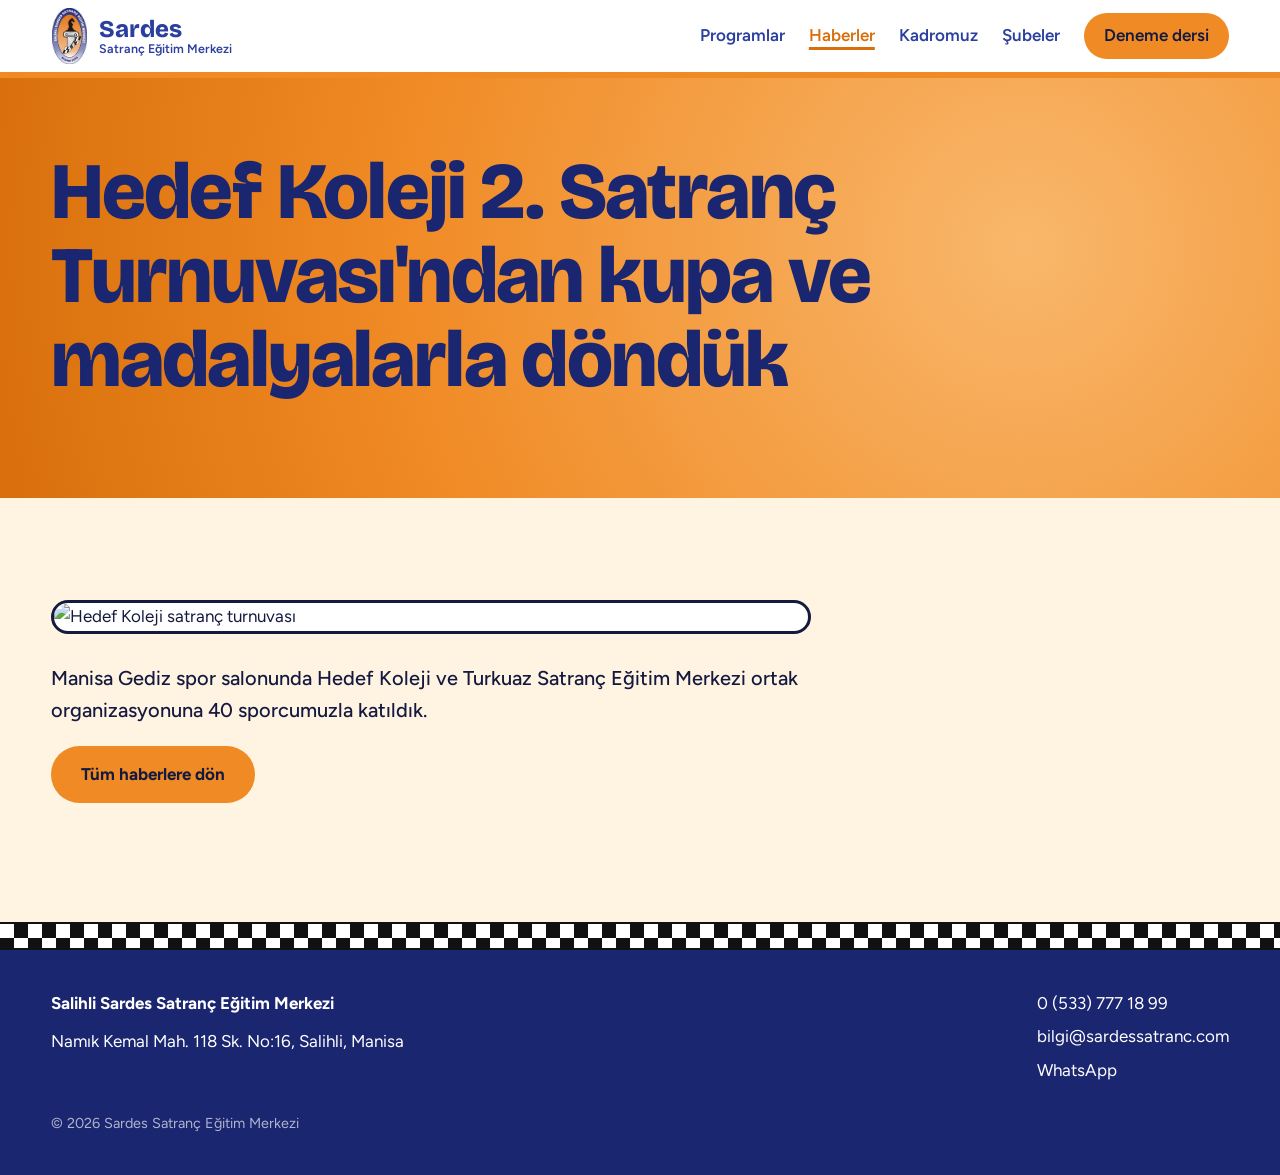
==== haber-hedef-koleji.html @ 55fed1d1 "Add files via upload" ====
<!doctype html>
<html lang="tr">
<head>
<meta charset="utf-8">
<meta name="viewport" content="width=device-width, initial-scale=1">
<title>Hedef Koleji Turnuvası | Sardes Satranç</title>
<meta name="description" content="Hedef Koleji 2. Satranç Turnuvası'ndan kupa ve madalyalarla döndük.">
<link rel="preconnect" href="https://fonts.googleapis.com">
<link rel="preconnect" href="https://fonts.gstatic.com" crossorigin>
<link href="https://fonts.googleapis.com/css2?family=Bricolage+Grotesque:opsz,wght@12..96,500;12..96,700;12..96,800&family=Figtree:wght@400;500;600;700&display=swap" rel="stylesheet">
<link rel="stylesheet" href="style.css">
</head>
<body>

<header class="site-header" id="top">
  <a class="brand" href="index.html" aria-label="Sardes Satranç Eğitim Merkezi ana sayfa">
    <span class="brand-mark">
      <img src="logo.jpg" alt="" width="36" height="56" onerror="this.parentNode.classList.add('no-logo');this.remove()">
      <span class="fallback-knight" aria-hidden="true">♞</span>
    </span>
    <span class="brand-text"><strong>Sardes</strong><small>Satranç Eğitim Merkezi</small></span>
  </a>
  <button class="nav-toggle" aria-expanded="false" aria-controls="nav">Menü</button>
  <nav id="nav" class="nav">
    <a href="index.html#programlar">Programlar</a>
    <a href="haberler.html" aria-current="page">Haberler</a>
    <a href="kadromuz.html">Kadromuz</a>
    <a href="index.html#subeler">Şubeler</a>
    <a class="nav-cta" href="index.html#kayit">Deneme dersi</a>
  </nav>
</header>

<main>
  <section class="page-hero"><h1>Hedef Koleji 2. Satranç Turnuvası'ndan kupa ve madalyalarla döndük</h1></section>
  <section class="page-body">
    <article class="news-detail">
      <img src="https://sardessatranc.com/img/remote/ZUPDEe.jpg" alt="Hedef Koleji satranç turnuvası" loading="lazy">
      <p class="lead">Manisa Gediz spor salonunda Hedef Koleji ve Turkuaz Satranç Eğitim Merkezi ortak organizasyonuna 40 sporcumuzla katıldık.</p>
      <p><a class="btn btn-orange" href="haberler.html">Tüm haberlere dön</a></p>
    </article>
  </section>
</main>

<div class="flag" aria-hidden="true"></div>

<footer class="site-footer">
  <div>
    <strong>Salihli Sardes Satranç Eğitim Merkezi</strong>
    <p>Namık Kemal Mah. 118 Sk. No:16, Salihli, Manisa</p>
  </div>
  <div>
    <a href="tel:+905337771899">0 (533) 777 18 99</a>
    <a href="mailto:bilgi@sardessatranc.com">bilgi@sardessatranc.com</a>
    <a href="https://wa.me/905337771899">WhatsApp</a>
  </div>
  <p class="copy">© <span id="year"></span> Sardes Satranç Eğitim Merkezi</p>
</footer>

<script src="script.js"></script>
</body>
</html>
---- style.css ----
:root{
  --blue:#2B3F9E;
  --navy:#1B2670;
  --orange:#F08A24;
  --orange-light:#F9B76B;
  --orange-deep:#D86F0C;
  --cream:#FFF3E2;
  --ink:#141A3F;
  --white:#fff;
  --gutter:clamp(16px,4vw,56px);
  --radius:22px;
}
*{box-sizing:border-box}
html{scroll-behavior:smooth}
@media (prefers-reduced-motion:reduce){html{scroll-behavior:auto}*{transition:none!important;animation:none!important}}
body{margin:0;font-family:"Figtree",system-ui,sans-serif;color:var(--ink);background:var(--white);line-height:1.6;font-size:1.0625rem}
img{max-width:100%;display:block}
a{color:inherit}
:focus-visible{outline:3px solid var(--navy);outline-offset:3px}
h1,h2,h3{font-family:"Bricolage Grotesque","Figtree",system-ui,sans-serif;font-weight:800;line-height:1.05;margin:0 0 .5em;letter-spacing:-.02em}
h1{font-size:clamp(2.5rem,6.4vw,5rem)}
h2{font-size:clamp(1.9rem,4vw,3rem)}
h3{font-size:1.6rem}
p{margin:0 0 1em;max-width:62ch}

/* damalı bayrak şeridi */
.flag{height:28px;background:conic-gradient(#111 25%,#fff 0 50%,#111 0 75%,#fff 0) 0 0/28px 28px;border-block:2px solid #111}

/* header */
.site-header{position:sticky;top:0;z-index:20;display:flex;align-items:center;justify-content:space-between;gap:16px;padding:8px var(--gutter);background:var(--white);border-bottom:6px solid var(--orange);flex-wrap:wrap}
.brand{display:flex;align-items:center;gap:12px;text-decoration:none}
.brand-mark{width:36px;height:56px;display:grid;place-items:center}
.brand-mark img{width:36px;height:56px;object-fit:contain}
.fallback-knight{display:none;font-size:2rem;color:var(--white);width:44px;height:56px;border-radius:50%;background:var(--blue);place-items:center}
.brand-mark.no-logo .fallback-knight{display:grid}
.brand-text{display:flex;flex-direction:column;line-height:1.1;color:var(--blue)}
.brand-text strong{font-family:"Bricolage Grotesque",sans-serif;font-weight:800;font-size:1.5rem}
.brand-text small{font-size:.78rem;font-weight:600}
.nav{display:flex;align-items:center;gap:24px}
.nav a{text-decoration:none;font-weight:600;color:var(--blue)}
.nav a:hover{color:var(--orange-deep)}
.nav-cta{background:var(--orange);color:var(--ink)!important;padding:9px 20px;border-radius:999px}
.nav-cta:hover{background:var(--blue);color:var(--white)!important}
.nav-toggle{display:none;background:none;border:2px solid var(--blue);color:var(--blue);padding:8px 16px;border-radius:999px;font:inherit;font-weight:600;cursor:pointer}
@media (max-width:860px){
  .nav-toggle{display:block}
  .nav{display:none;width:100%;flex-direction:column;align-items:flex-start;gap:12px;padding:12px 0}
  .nav.open{display:flex}
}

/* buttons */
.btn{display:inline-block;padding:13px 28px;border-radius:999px;font:inherit;font-weight:700;text-decoration:none;border:2px solid transparent;cursor:pointer}
.btn-blue{background:var(--blue);color:var(--white)}
.btn-blue:hover{background:var(--navy)}
.btn-orange{background:var(--orange);color:var(--ink)}
.btn-orange:hover{background:var(--orange-deep);color:var(--white)}
.btn-white{background:var(--white);color:var(--blue)}
.btn-white:hover{background:var(--orange)}
.btn-outline{border-color:currentColor;background:transparent}
.btn-outline:hover{background:rgba(255,255,255,.18)}
.text-link{font-weight:700;color:var(--blue);margin-right:18px}

/* hero */
.hero{display:grid;grid-template-columns:minmax(0,1.3fr) minmax(0,.7fr);gap:clamp(24px,5vw,80px);align-items:center;padding:clamp(40px,7vw,96px) var(--gutter);background:radial-gradient(circle at 80% 40%,var(--orange-light),var(--orange) 60%,var(--orange-deep));color:var(--navy)}
.hero h1{color:var(--navy)}
.lead{font-size:1.25rem;font-weight:500;color:var(--ink)}
.hero-actions{display:flex;gap:14px;flex-wrap:wrap;margin-top:28px}
.hero .btn-outline{color:var(--navy)}
.plaque{justify-self:center;background:var(--white);padding:18px;border-radius:200px 200px 28px 28px;border:4px solid var(--blue);box-shadow:12px 12px 0 var(--navy);width:min(100%,300px);transform:rotate(2deg)}
.plaque img{width:100%;height:auto;border-radius:180px 180px 12px 12px}
@media (max-width:860px){.hero{grid-template-columns:1fr}.plaque{width:min(70%,240px);transform:none;order:-1;justify-self:start}}

/* sections */
section{padding:clamp(48px,8vw,104px) var(--gutter)}
.section-title{margin-bottom:36px}

.programs{background:var(--cream)}
.tiles{display:grid;grid-template-columns:1.4fr 1fr;gap:24px}
.tile{border-radius:var(--radius);overflow:hidden}
.tile-body{padding:clamp(24px,4vw,48px)}
.tile-chess{background:var(--orange-light);border:3px solid var(--ink);background-image:conic-gradient(rgba(240,138,36,.16) 25%,transparent 0 50%,rgba(240,138,36,.16) 0 75%,transparent 0);background-size:64px 64px}
.tile-chess ul{padding-left:1.2em;margin:0 0 24px}
.tile-chess li{margin-bottom:.4em}
.tile-chess .tile-body{background:linear-gradient(90deg,var(--orange-light) 62%,transparent)}
.tile-robot{background:var(--orange);color:var(--navy);align-self:end;border:3px solid var(--ink)}
@media (max-width:860px){.tiles{grid-template-columns:1fr}}

.puzzle-section{display:grid;grid-template-columns:minmax(0,1fr) minmax(0,1fr);gap:clamp(24px,5vw,80px);align-items:center;background:var(--orange);color:var(--navy)}
.puzzle-msg{font-weight:700;font-size:1.15rem;min-height:1.7em}
.puzzle-actions{display:flex;gap:12px;flex-wrap:wrap}
.puzzle-actions .btn-outline{color:var(--navy)}
.puzzle-actions .btn-orange{background:var(--navy);color:var(--white)}
.board{display:grid;grid-template-columns:repeat(8,1fr);grid-template-rows:repeat(8,1fr);aspect-ratio:1;width:100%;max-width:540px;justify-self:center;border:6px solid var(--white);border-radius:12px;overflow:hidden;box-shadow:12px 12px 0 var(--navy)}
.sq{border:0;padding:0;min-width:0;min-height:0;overflow:hidden;display:grid;place-items:center;font-size:clamp(1.5rem,5vw,3rem);line-height:1;cursor:pointer;font-family:"Segoe UI Symbol","Noto Sans Symbols 2","Apple Symbols",sans-serif}
.sq.l{background:var(--cream)}
.sq.d{background:var(--blue)}
.sq.sel{box-shadow:inset 0 0 0 4px var(--orange)}
.sq.hint{box-shadow:inset 0 0 0 4px var(--orange-light)}
.sq.mate{background:#D94A4A}
.pc.w{color:#fff;text-shadow:0 0 2px #000,0 0 2px #000,0 1px 1px #000}
.pc.b{color:#0B0F26}
@media (max-width:860px){.puzzle-section{grid-template-columns:1fr}}

.facts{display:flex;gap:clamp(24px,6vw,80px);flex-wrap:wrap;margin-bottom:56px}
.fact{display:flex;flex-direction:column;max-width:20ch;font-weight:600}
.fact-num{font-family:"Bricolage Grotesque",sans-serif;font-weight:800;font-size:clamp(3.4rem,8vw,6.4rem);line-height:.95;color:var(--orange);-webkit-text-stroke:2px var(--navy);letter-spacing:-.03em}
.news-item{display:grid;grid-template-columns:minmax(0,1fr) minmax(0,1.2fr);gap:clamp(20px,4vw,48px);align-items:center;max-width:1100px;margin-bottom:56px}
.news-item img{border-radius:var(--radius);width:100%;aspect-ratio:4/3;object-fit:cover;background:var(--cream);border:3px solid var(--ink)}
@media (max-width:760px){.news-item{grid-template-columns:1fr}}
.athletes{list-style:none;padding:0;margin:0;display:flex;gap:28px;flex-wrap:wrap}
.athletes li{display:flex;flex-direction:column;align-items:center;gap:10px;font-weight:700}
.athletes img{width:120px;height:120px;border-radius:50%;object-fit:cover;background:var(--cream);border:4px solid var(--orange)}

.story{background:var(--orange-light)}
.story-inner{max-width:780px;margin:0 auto}
.story-inner h2{color:var(--blue)}
.story-inner p{font-size:1.2rem}

.branch-grid{display:grid;grid-template-columns:repeat(auto-fit,minmax(280px,1fr));gap:24px}
.branch{background:var(--cream);border:3px solid var(--orange);border-radius:var(--radius);padding:clamp(20px,3vw,32px)}
.branch h3{color:var(--blue)}

.signup{background:var(--orange-deep)}
.signup-inner{display:grid;grid-template-columns:1fr 1fr;gap:clamp(24px,5vw,80px);max-width:1100px;margin:0 auto;align-items:start}
.signup h2,.signup-inner>div p{color:var(--white)}
@media (max-width:860px){.signup-inner{grid-template-columns:1fr}}
.form{display:grid;gap:16px;background:var(--white);padding:clamp(18px,3vw,32px);border-radius:var(--radius);border:3px solid var(--ink);box-shadow:10px 10px 0 var(--navy)}
.form label{display:grid;gap:6px;font-weight:700;font-size:.95rem}
.form input,.form select{font:inherit;padding:12px 14px;border:2px solid #C9D0EA;border-radius:12px;background:var(--white)}
.form input:focus,.form select:focus{border-color:var(--blue);outline:none}
.form-error{color:#B3261E;margin:0;min-height:1.4em;font-weight:700}

.site-footer{display:flex;flex-wrap:wrap;gap:24px 56px;justify-content:space-between;padding:40px var(--gutter);background:var(--navy);color:var(--white)}
.site-footer p{margin:.3em 0 0}
.site-footer div{display:flex;flex-direction:column;gap:6px}
.site-footer a{text-decoration:none}
.site-footer a:hover{color:var(--orange)}
.copy{width:100%;opacity:.65;font-size:.9rem}

/* alt sayfalar */
.page-hero{background:radial-gradient(circle at 80% 40%,var(--orange-light),var(--orange) 60%,var(--orange-deep));color:var(--navy);padding-block:clamp(36px,6vw,72px)}
.page-hero h1{margin-bottom:.3em}
.page-body{background:var(--cream);min-height:40vh}
.nav a[aria-current="page"]:not(.nav-cta){color:var(--orange-deep);text-decoration:underline;text-decoration-thickness:3px;text-underline-offset:6px}
.staff-grid{display:grid;grid-template-columns:repeat(auto-fit,minmax(240px,300px));gap:28px}
.staff{background:var(--white);border:3px solid var(--ink);border-radius:var(--radius);padding:20px;box-shadow:8px 8px 0 var(--orange)}
.staff img{width:100%;aspect-ratio:1;object-fit:cover;border-radius:14px;background:var(--cream);margin-bottom:16px}
.staff h2{font-size:1.5rem;margin-bottom:.2em}
.staff .role{font-weight:700;color:var(--orange-deep);margin-bottom:.6em}
.news-detail{max-width:760px}
.news-detail img{width:100%;border-radius:var(--radius);border:3px solid var(--ink);margin-bottom:28px;background:var(--white)}
.page-hero h1{max-width:20ch}
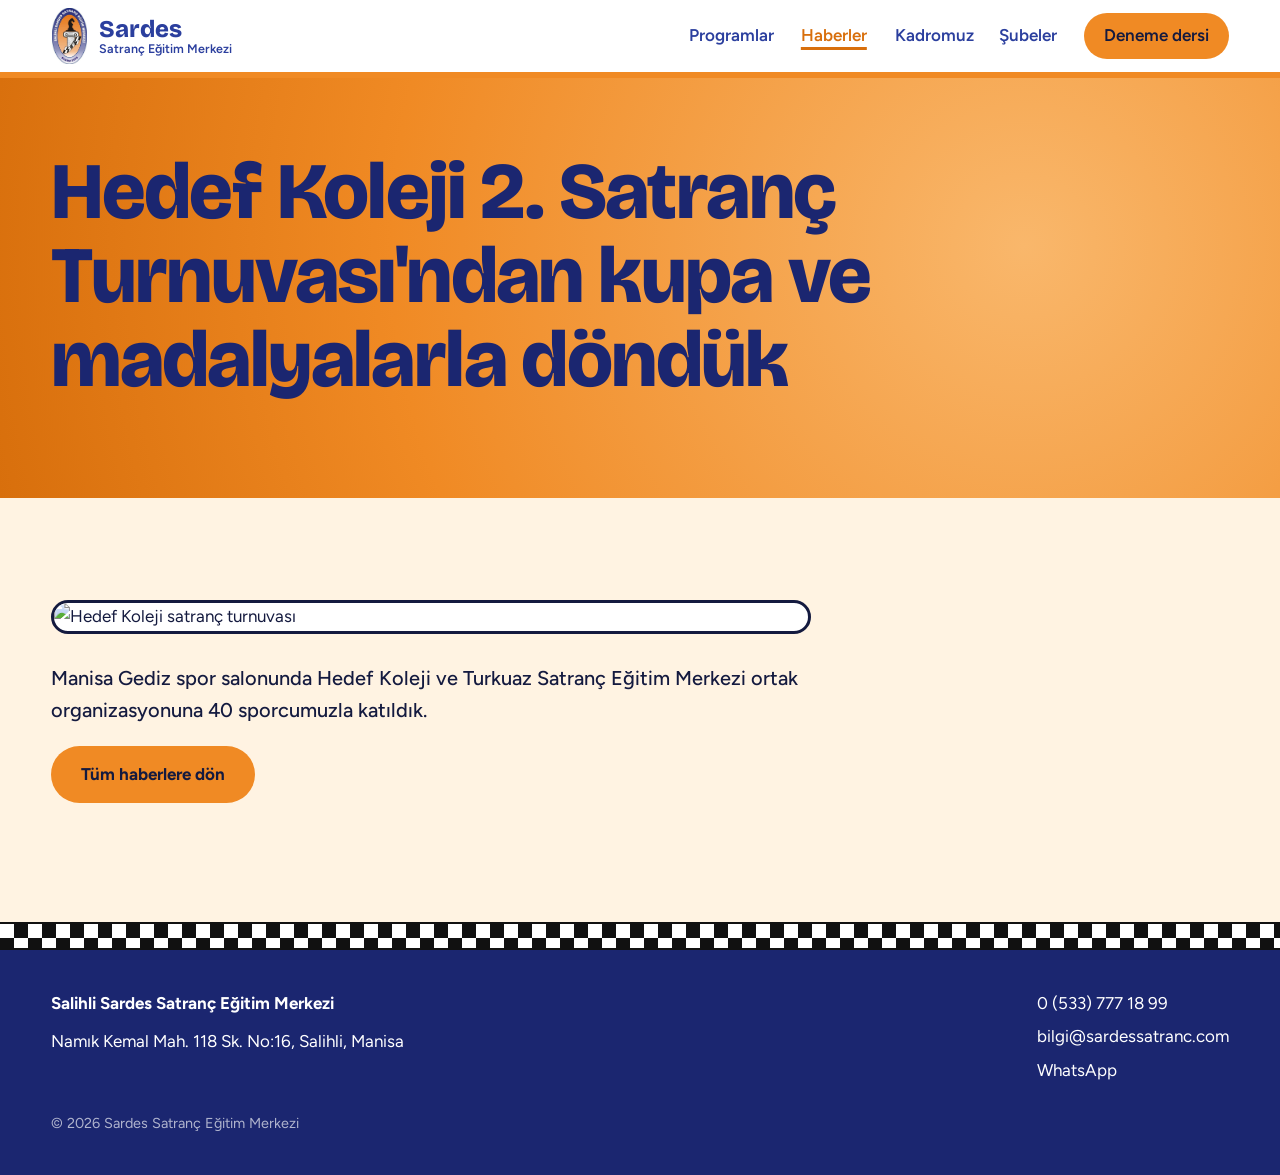
==== commit 99248939: "Add files via upload" ====
--- a/haber-hedef-koleji.html
+++ b/haber-hedef-koleji.html
@@ -7,7 +7,7 @@
 <meta name="description" content="Hedef Koleji 2. Satranç Turnuvası'ndan kupa ve madalyalarla döndük.">
 <link rel="preconnect" href="https://fonts.googleapis.com">
 <link rel="preconnect" href="https://fonts.gstatic.com" crossorigin>
-<link href="https://fonts.googleapis.com/css2?family=Bricolage+Grotesque:opsz,wght@12..96,500;12..96,700;12..96,800&family=Figtree:wght@400;500;600;700&display=swap" rel="stylesheet">
+<link href="https://fonts.googleapis.com/css2?family=Bricolage+Grotesque:opsz,wght@12..96,500;12..96,700;12..96,800&family=Figtree:wght@400..900&display=swap" rel="stylesheet">
 <link rel="stylesheet" href="style.css">
 </head>
 <body>
--- a/style.css
+++ b/style.css
@@ -66,9 +66,10 @@
 .lead{font-size:1.25rem;font-weight:500;color:var(--ink)}
 .hero-actions{display:flex;gap:14px;flex-wrap:wrap;margin-top:28px}
 .hero .btn-outline{color:var(--navy)}
-.plaque{justify-self:center;background:var(--white);padding:18px;border-radius:200px 200px 28px 28px;border:4px solid var(--blue);box-shadow:12px 12px 0 var(--navy);width:min(100%,300px);transform:rotate(2deg)}
+.plaque{justify-self:center;background:var(--white);padding:18px;border-radius:200px 200px 28px 28px;border:4px solid var(--blue);box-shadow:12px 12px 0 var(--navy);width:min(100%,300px);transform:translateY(var(--py,0px)) rotate(2deg);transition:transform .35s ease}
+.plaque:hover{transform:translateY(var(--py,0px)) rotate(-1.5deg) scale(1.03)}
 .plaque img{width:100%;height:auto;border-radius:180px 180px 12px 12px}
-@media (max-width:860px){.hero{grid-template-columns:1fr}.plaque{width:min(70%,240px);transform:none;order:-1;justify-self:start}}
+@media (max-width:860px){.hero{grid-template-columns:1fr}.plaque{width:min(70%,240px);transform:translateY(var(--py,0px));order:-1;justify-self:start}}
 
 /* sections */
 section{padding:clamp(48px,8vw,104px) var(--gutter)}
@@ -150,3 +151,35 @@
 .news-detail{max-width:760px}
 .news-detail img{width:100%;border-radius:var(--radius);border:3px solid var(--ink);margin-bottom:28px;background:var(--white)}
 .page-hero h1{max-width:20ch}
+
+/* ===== animasyonlar ===== */
+.nav a:not(.nav-cta){display:inline-grid;transition:color .2s ease,font-weight .2s ease}
+.nav a:not(.nav-cta)::after{content:attr(data-text);font-weight:800;height:0;visibility:hidden;overflow:hidden;pointer-events:none;user-select:none}
+.nav a:not(.nav-cta):hover{font-weight:800;color:var(--orange-deep)}
+.nav-cta{transition:background .2s ease,color .2s ease,transform .2s ease}
+.nav-cta:hover{transform:translateY(-2px)}
+
+.site-header{transition:padding .25s ease,box-shadow .25s ease}
+.site-header.scrolled{padding-block:3px;box-shadow:0 8px 24px rgba(20,26,63,.18)}
+
+.btn{transition:transform .2s ease,background .2s ease,color .2s ease,box-shadow .2s ease}
+.btn:hover{transform:translateY(-3px) scale(1.03);box-shadow:0 8px 0 rgba(20,26,63,.18)}
+.btn:active{transform:none;box-shadow:none}
+
+.lift{transition:transform .25s ease,box-shadow .25s ease}
+.lift:hover,.reveal.in.lift:hover{transform:translateY(-6px);box-shadow:0 18px 32px rgba(20,26,63,.18)}
+.staff.lift:hover,.reveal.in.staff.lift:hover{box-shadow:12px 14px 0 var(--orange)}
+.news-item img{transition:transform .4s ease}
+.news-item:hover img{transform:scale(1.03) rotate(-.6deg)}
+.fact-num{transition:transform .3s ease}
+.fact:hover .fact-num{transform:translateY(-4px) rotate(-1.5deg)}
+.text-link{background:linear-gradient(currentColor,currentColor) 0 100%/0 3px no-repeat;transition:background-size .3s ease}
+.text-link:hover{background-size:100% 3px}
+.site-footer a{transition:color .2s ease,transform .2s ease;display:inline-block}
+.site-footer a:hover{transform:translateX(4px)}
+
+@keyframes rise{from{opacity:0;transform:translateY(.6em)}to{opacity:1;transform:none}}
+.js-anim h1 .w{display:inline-block;opacity:0;animation:rise .7s cubic-bezier(.2,.7,.2,1) forwards;animation-delay:calc(var(--i) * 90ms + 120ms)}
+.js-anim .reveal{opacity:0;transform:translateY(32px);transition:opacity .7s ease,transform .7s cubic-bezier(.2,.7,.2,1);transition-delay:var(--d,0s)}
+.js-anim .reveal.in{opacity:1;transform:none}
+.js-anim .reveal.done{transition:transform .25s ease,box-shadow .25s ease;transition-delay:0s}
